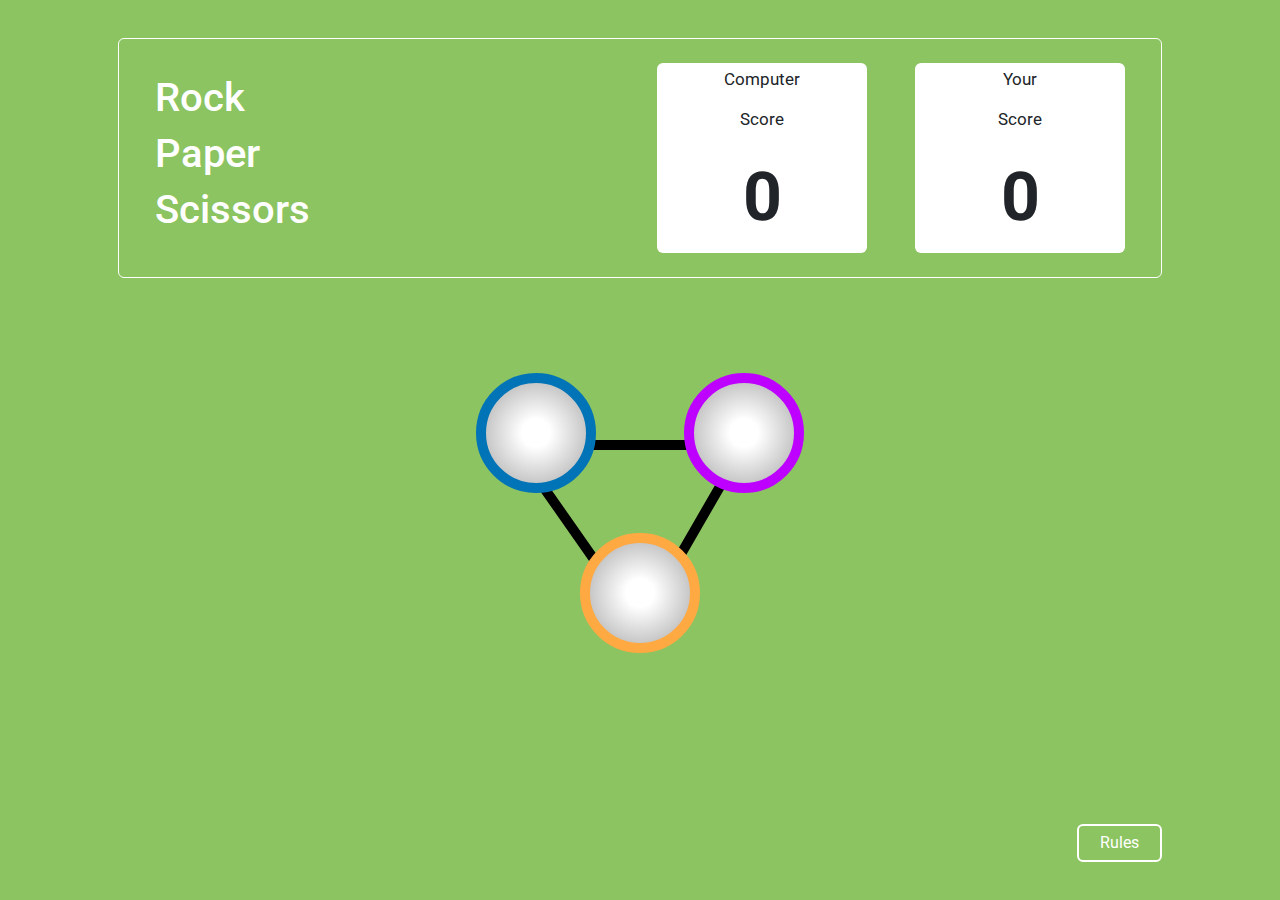
==== index.html @ ac138a65 "first commit" ====
<!DOCTYPE html>
<html lang="en">
  <head>
    <meta charset="UTF-8" />
    <meta name="viewport" content="width=device-width, initial-scale=1.0" />
    <link
      href="https://cdn.jsdelivr.net/npm/bootstrap@5.3.3/dist/css/bootstrap.min.css"
      rel="stylesheet"
      integrity="sha384-QWTKZyjpPEjISv5WaRU9OFeRpok6YctnYmDr5pNlyT2bRjXh0JMhjY6hW+ALEwIH"
      crossorigin="anonymous"
    />
    <link
      rel="stylesheet"
      href="https://cdnjs.cloudflare.com/ajax/libs/font-awesome/6.6.0/css/all.min.css"
      integrity="sha512-Kc323vGBEqzTmouAECnVceyQqyqdsSiqLQISBL29aUW4U/M7pSPA/gEUZQqv1cwx4OnYxTxve5UMg5GT6L4JJg=="
      crossorigin="anonymous"
      referrerpolicy="no-referrer"
    />
    <link rel="preconnect" href="https://fonts.googleapis.com" />
    <link rel="preconnect" href="https://fonts.gstatic.com" crossorigin />
    <link
      href="https://fonts.googleapis.com/css2?family=Roboto:ital,wght@0,100;0,300;0,400;0,500;0,700;0,900;1,100;1,300;1,400;1,500;1,700;1,900&display=swap"
      rel="stylesheet"
    />
    <link rel="stylesheet" href="style.css" />
    <title>Rock Paper Scissor</title>
  </head>
  <body>
    <div id="root">
      <div
        class="container d-flex flex-column justify-content-around px-5 align-items-center vh-100"
        id="page-container"
      >
        <div
          class="container position-relative border-1 border-black border-white rounded-lg border py-4 rounded justify-content-center align-items-center"
        >
          <div class="container d-flex align-items-center">
            <div class="container text-white">
              <h1 style="font-size: 40px">Rock</h1>
              <h1 style="font-size: 40px">Paper</h1>
              <h1 style="font-size: 40px">Scissors</h1>
            </div>
            <div
              class="container d-flex gap-5 align-items-center justify-content-end"
            >
              <div
                class="bg-white py-4 px-4 rounded"
                id="computer-score-container"
              >
                <p class="text-center m-0">Computer</p>
                <p class="text-center m-0">Score</p>

                <p id="computer-score" class="text-center m-0">0</p>
              </div>
              <div id="user-score-container" class="bg-white py-4 px-4 rounded">
                <p class="text-center m-0">Your</p>
                <p class="text-center m-0">Score</p>
                <p id="user-score" class="text-center m-0">0</p>
              </div>
            </div>
          </div>
        </div>

        <div
          class="container d-flex flex-column position-relative game-container"
        >
          <div class="first-column d-flex gap-5 justify-content-center">
            <div
              id="rock"
              class="rock d-flex justify-content-center align-items-center"
            >
              <img
                src="https://s3-alpha-sig.figma.com/img/9e58/4d5f/879bf162796082bc4c606349436e0c52?Expires=1725235200&Key-Pair-Id=APKAQ4GOSFWCVNEHN3O4&Signature=FenETgbuk-TQOQdMGA8gfcl-M01VWfjRx1fuQZH~V8MnCZj54XnbBj2xSpdcTsHy1Sym6m7Amlr6e90nACaNobXaWrv2LwDLCdVCYARKNY5qnTwr1oKGwg03qmVvVk3RzR5aMH0z858uQLHiMSIn4b8sjiZ5WVF3FJiMEL5saUNh2-xGdnc9J-PmLcyRxs-w6kmb70HpOpQFutNEUMoBjQqzRJqkFibfTevdoWVr6wl1rF~37sCymoA03ygkp6X0EpnXIUtDli17WH1fZqEs98rOCpiUUtMZBveMwZk5ilyESKxk~iArUgCyv3EF1y~Jv~zbKs0E1-pLHH2deIxGsw__"
                class="img-fluid"
                alt=""
              />
            </div>
            <div
              id="scissor"
              class="scissor d-flex justify-content-center align-items-center"
            >
              <img
                src="https://s3-alpha-sig.figma.com/img/388b/63da/8e9ba336eea3ea7f107fc48755a6b68d?Expires=1725235200&Key-Pair-Id=APKAQ4GOSFWCVNEHN3O4&Signature=id3gV7wMoDpqjJ1LHfIhkU0rl6psg30EiN2STXjomgRWrNuvgnbNSxsg7HSTYSYvDG-GI7ZE-Nuj2Y9yRa8LzbUDe0saGgBrD7h4CnCx~jdwfCjHxftqnbKkmhl2x25N6ch2p3BdqRL0hJ5-tkmiJIu34BfHtGP93wCQFKdGZ75HBz3H7XCAwt~fLcsrTOhK8nVc8p1HIAsQzoNLoKipSrM4xfeXF55HxTI~ST7Oenqv7xrTlrZ2wpLxHuVHVGN79EwwFWFqmlXnQLuvi~MNnxDq-1mcp44a8WZRm2YJOY473sDxtWLUeRqxUzWVsP~hbTpTqEvCZgdV5k9ZODbTpQ__"
                alt=""
                class="img-fluid"
              />
            </div>
          </div>
          <div id="paper" class="d-flex second-column justify-content-center">
            <div class="d-flex justify-content-center paper">
              <img
                src="https://s3-alpha-sig.figma.com/img/e2f5/14e9/7d8f1b87d406a7bced07190e2c368075?Expires=1725235200&Key-Pair-Id=APKAQ4GOSFWCVNEHN3O4&Signature=W7kAi9pJxCuh4tRjm94sJa9ziCZUeECXIr8e0WfDiCb6Scb6uHTDpSp1d-aMr~95TDf36r-IKt0FPwllKj0ufJtEjCoq1N-Wks6BH0mWc8SrK1~DJuw~7KO3IgJMh~X2Y~k1Fk-UyJpFTBK1~-jLghvK7bhGS6LRGU~dGwNL0n2pJGgE9OgWmtdQ1NtMWvdnUok6nwB7auhF7ayxeZMNUNQ60X41wy-xrHdp1511lEJIYsKMqr-8WMDjVJBRcogGCHom~tE8Ry9h4P67391eyFxH04lcbB8Xzn-I01nO8PcGgbHAP61VeEsTqjN5vcBGIJaTWCPytFCjYJHd5F4bXw__"
                alt=""
                class="img-fluid"
              />
            </div>
          </div>
        </div>
        <div class="lines">
          <div class="line1"></div>
          <div class="line2"></div>
          <div class="line3"></div>
        </div>
        <div class="bottom-btns-container">
          <div class="d-none" id="rulesContainer">
            <button
              class="close-btn btn btn-danger rounded-5 border-white border-4"
              id="close-btn"
            >
              <i class="fa-solid fa-x"></i>
            </button>

            <div id="rules" class="rounded rules">
              <div style="font-size: 29px">Game Rules</div>
              <ul class="rules-list">
                <li>
                  Rock beats scissors, scissors beat paper, and paper beats
                  rock.
                </li>
                <li>
                  Agree ahead of time whether you’ll count off “rock, paper,
                  scissors, shoot” or just “rock, paper, scissors.”
                </li>
                <li>
                  Use rock, paper, scissors to settle minor decisions or simply
                  play to pass the time
                </li>
                <li>
                  If both players lay down the same hand, each player lays down
                  another hand
                </li>
              </ul>
            </div>
          </div>
          <div id="rules-btn" class="rules-btn rounded">Rules</div>
        </div>
      </div>
    </div>

    <script
      src="https://cdn.jsdelivr.net/npm/bootstrap@5.3.3/dist/js/bootstrap.bundle.min.js"
      integrity="sha384-YvpcrYf0tY3lHB60NNkmXc5s9fDVZLESaAA55NDzOxhy9GkcIdslK1eN7N6jIeHz"
      crossorigin="anonymous"
    ></script>
    <script src="index.js"></script>
  </body>
</html>
---- style.css ----
#root {
  font-family: "Roboto", sans-serif;
  height: 100%;
  width: 100%;
}

#computer-score-container,
#user-score-container {
  display: flex;
  justify-content: space-between;
  flex-direction: column;
  width: 210px;
  height: 190px;
  max-width: 210px;
  max-height: 190px;
  font-size: 17px;
  padding: 1% !important;
}

#user-score,
#computer-score {
  font-size: 68px;
  margin: 0;
  font-weight: bold;
}

/* Game Diagram */
.game-container {
  z-index: 1;
}

.rock,
.scissor,
.paper {
  cursor: pointer;
  position: relative;
  border: 10px solid;
  border-radius: 100%;
  width: 120px;
  height: 120px;
  margin: 20px;
  padding: 20px;
  background: radial-gradient(
    circle,
    rgb(255, 255, 255) 10%,
    rgb(255, 255, 255) 20%,
    rgb(167, 167, 167) 100%
  );
}
.rock {
  border-color: #0074b6;
}
.paper {
  border-color: #ffa943;
}
.scissor {
  border-color: #bd00ff;
}

.line1,
.line2,
.line3 {
  width: 200px;
  background-color: black;
  position: absolute;
  height: 10px;
  border-radius: 100px;
}

.line1 {
  position: absolute;
  /* top: 200px; */
  bottom: 50%;
  left: 45%;
  z-index: 0;
}

.line2 {
  position: absolute;
  bottom: 30%;
  right: 50%;
  transform: rotate(120deg);
  z-index: 0;
  transform-origin: right;
}

.line3 {
  position: absolute;
  bottom: 30%;
  right: 50%;
  transform: rotate(55deg);
  z-index: 0;
  transform-origin: right;
}

.rules {
  display: flex;
  flex-direction: column;
  justify-content: center;
  align-items: center;
  padding: 1%;
  width: 278px;
  height: 325px;
  border: 5px solid white;
  background-color: #004429;
  color: white;
  position: absolute;
  bottom: 10%;
  right: 10%;
  font-size: 13px;
}

.rules-list {
  list-style-type: square;
}

.rules-list > li::marker {
  color: #ffd600;
}
.close-btn {
  position: absolute;
  top: 45%;
  right: 8%;
  z-index: 1;
}

.rules-btn {
  /* position: absolute;
  right: 5%;
  bottom: 5%; */
  padding: 0.5% 2% 0.5% 2%;
  color: white;
  cursor: pointer;
  border: 2px solid white;
  border-radius: 2px;
}

.bottom-btns-container {
  display: flex;
  justify-content: flex-end;
  width: 100%;
}
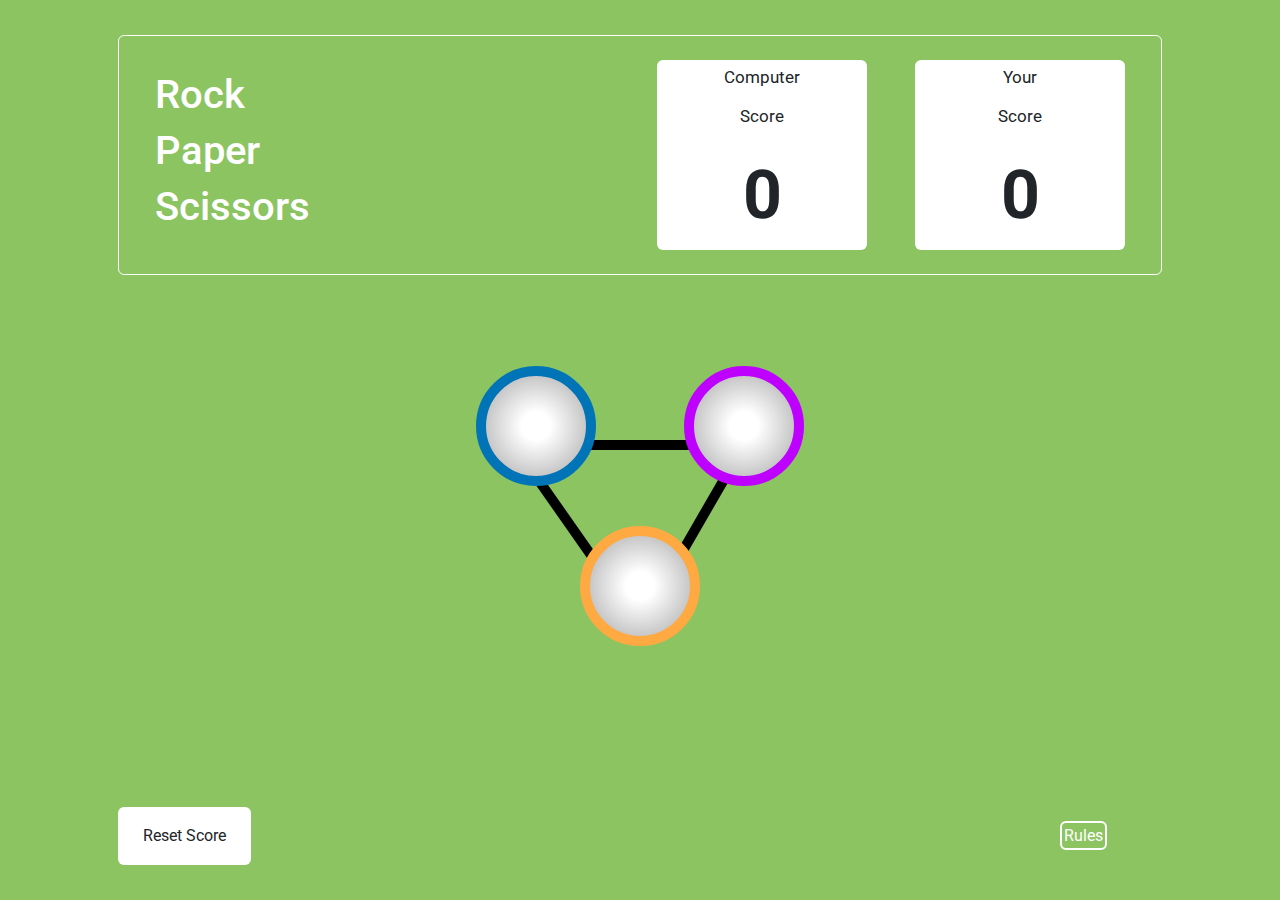
==== commit ba56b635: "fixes" ====
--- a/index.html
+++ b/index.html
@@ -69,30 +69,18 @@
               id="rock"
               class="rock d-flex justify-content-center align-items-center"
             >
-              <img
-                src="https://s3-alpha-sig.figma.com/img/9e58/4d5f/879bf162796082bc4c606349436e0c52?Expires=1725235200&Key-Pair-Id=APKAQ4GOSFWCVNEHN3O4&Signature=FenETgbuk-TQOQdMGA8gfcl-M01VWfjRx1fuQZH~V8MnCZj54XnbBj2xSpdcTsHy1Sym6m7Amlr6e90nACaNobXaWrv2LwDLCdVCYARKNY5qnTwr1oKGwg03qmVvVk3RzR5aMH0z858uQLHiMSIn4b8sjiZ5WVF3FJiMEL5saUNh2-xGdnc9J-PmLcyRxs-w6kmb70HpOpQFutNEUMoBjQqzRJqkFibfTevdoWVr6wl1rF~37sCymoA03ygkp6X0EpnXIUtDli17WH1fZqEs98rOCpiUUtMZBveMwZk5ilyESKxk~iArUgCyv3EF1y~Jv~zbKs0E1-pLHH2deIxGsw__"
-                class="img-fluid"
-                alt=""
-              />
+              <img src="rock.png" class="img-fluid" alt="" />
             </div>
             <div
               id="scissor"
               class="scissor d-flex justify-content-center align-items-center"
             >
-              <img
-                src="https://s3-alpha-sig.figma.com/img/388b/63da/8e9ba336eea3ea7f107fc48755a6b68d?Expires=1725235200&Key-Pair-Id=APKAQ4GOSFWCVNEHN3O4&Signature=id3gV7wMoDpqjJ1LHfIhkU0rl6psg30EiN2STXjomgRWrNuvgnbNSxsg7HSTYSYvDG-GI7ZE-Nuj2Y9yRa8LzbUDe0saGgBrD7h4CnCx~jdwfCjHxftqnbKkmhl2x25N6ch2p3BdqRL0hJ5-tkmiJIu34BfHtGP93wCQFKdGZ75HBz3H7XCAwt~fLcsrTOhK8nVc8p1HIAsQzoNLoKipSrM4xfeXF55HxTI~ST7Oenqv7xrTlrZ2wpLxHuVHVGN79EwwFWFqmlXnQLuvi~MNnxDq-1mcp44a8WZRm2YJOY473sDxtWLUeRqxUzWVsP~hbTpTqEvCZgdV5k9ZODbTpQ__"
-                alt=""
-                class="img-fluid"
-              />
+              <img src="scissor.png" alt="" class="img-fluid" />
             </div>
           </div>
           <div id="paper" class="d-flex second-column justify-content-center">
             <div class="d-flex justify-content-center paper">
-              <img
-                src="https://s3-alpha-sig.figma.com/img/e2f5/14e9/7d8f1b87d406a7bced07190e2c368075?Expires=1725235200&Key-Pair-Id=APKAQ4GOSFWCVNEHN3O4&Signature=W7kAi9pJxCuh4tRjm94sJa9ziCZUeECXIr8e0WfDiCb6Scb6uHTDpSp1d-aMr~95TDf36r-IKt0FPwllKj0ufJtEjCoq1N-Wks6BH0mWc8SrK1~DJuw~7KO3IgJMh~X2Y~k1Fk-UyJpFTBK1~-jLghvK7bhGS6LRGU~dGwNL0n2pJGgE9OgWmtdQ1NtMWvdnUok6nwB7auhF7ayxeZMNUNQ60X41wy-xrHdp1511lEJIYsKMqr-8WMDjVJBRcogGCHom~tE8Ry9h4P67391eyFxH04lcbB8Xzn-I01nO8PcGgbHAP61VeEsTqjN5vcBGIJaTWCPytFCjYJHd5F4bXw__"
-                alt=""
-                class="img-fluid"
-              />
+              <img src="paper.png" alt="" class="img-fluid" />
             </div>
           </div>
         </div>
@@ -101,7 +89,15 @@
           <div class="line2"></div>
           <div class="line3"></div>
         </div>
-        <div class="bottom-btns-container">
+        <div
+          class="bottom-btns-container justify-content-between align-items-center"
+        >
+          <div
+            class="btn bg-white text-blackrounded py-3 px-4"
+            id="reset-score"
+          >
+            Reset Score
+          </div>
           <div class="d-none" id="rulesContainer">
             <button
               class="close-btn btn btn-danger rounded-5 border-white border-4"
@@ -132,7 +128,10 @@
               </ul>
             </div>
           </div>
-          <div id="rules-btn" class="rules-btn rounded">Rules</div>
+          <div class="d-flex flex-row gap-3">
+            <div id="rules-btn" class="rules-btn rounded">Rules</div>
+            <div id="next-btn" class="invisible rules-btn rounded">Rules</div>
+          </div>
         </div>
       </div>
     </div>
